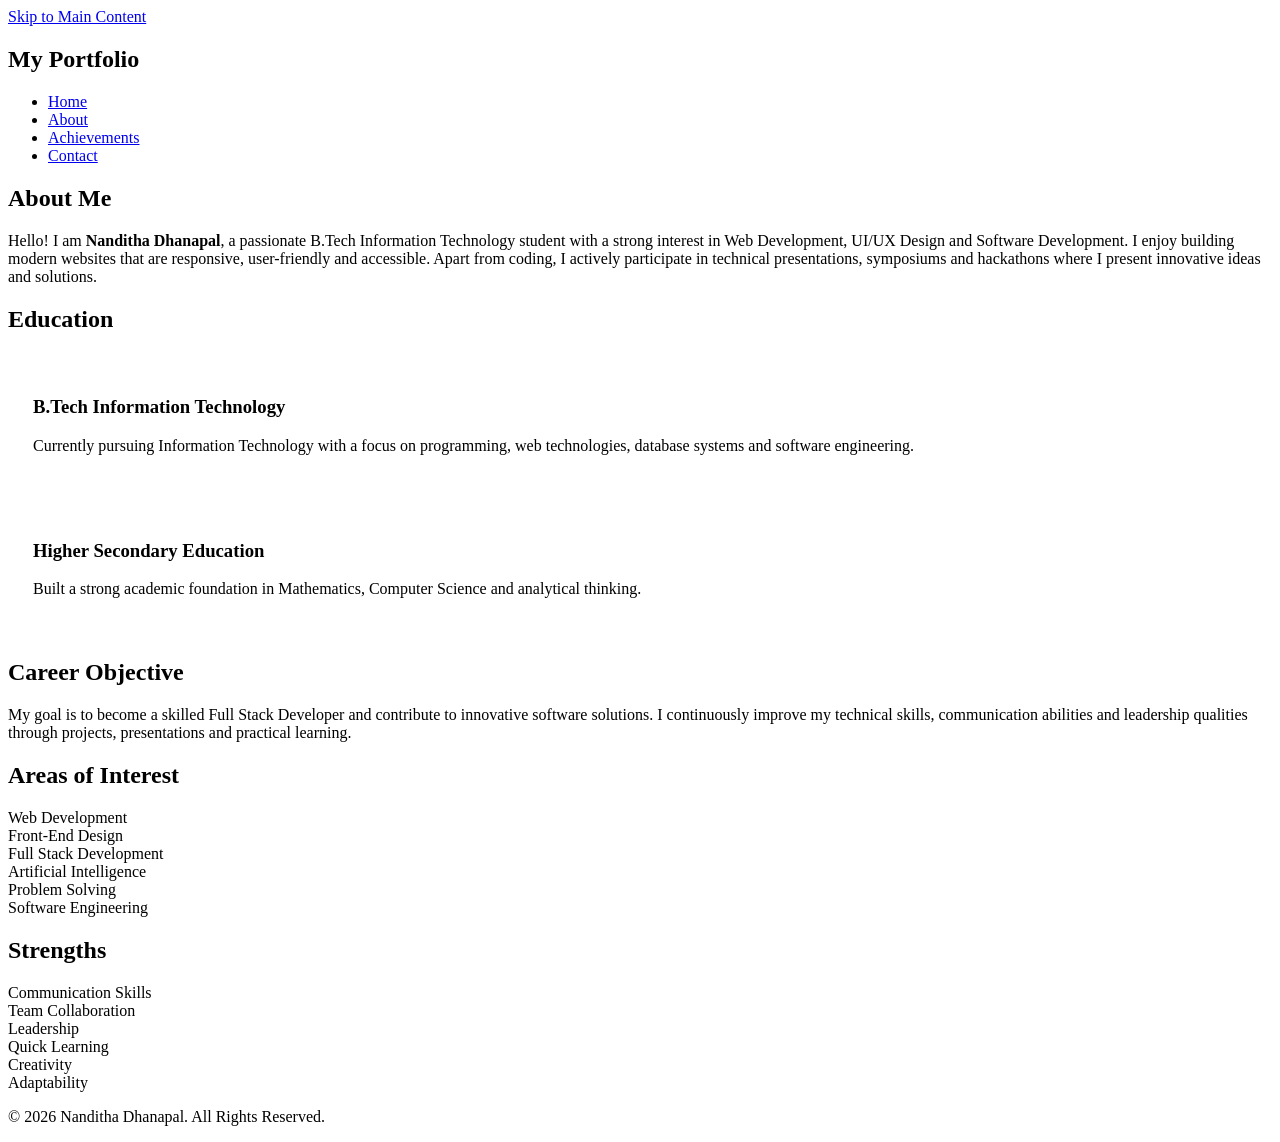
==== about.html @ 23a13193 "Add files via upload" ====
<!DOCTYPE html>

<html lang="en">

<head>

<meta charset="UTF-8">

<meta name="viewport"
content="width=device-width, initial-scale=1.0">

<meta name="description"
content="About Nanditha Dhanapal - B.Tech Information Technology Student, Web Developer and Technical Presenter">

<meta name="keywords"
content="About Me, Portfolio, IT Student, Web Developer, Accessibility">

<meta name="author"
content="Nanditha Dhanapal">

<meta name="robots"
content="index, follow">

<meta property="og:title"
content="About | Nanditha Dhanapal">

<meta property="og:description"
content="Learn more about Nanditha Dhanapal, B.Tech IT Student, Web Developer and Technical Presenter">

<meta property="og:type"
content="website">

<title>About | Nanditha Dhanapal</title>

<link rel="stylesheet"
href="css/style.css">

<link rel="preconnect"
href="https://fonts.googleapis.com">

<link rel="preconnect"
href="https://fonts.gstatic.com"
crossorigin>

<link href="https://fonts.googleapis.com/css2?family=Poppins:wght@300;400;500;600;700;800&display=swap"
rel="stylesheet">

</head>

<body>

<a href="#main-content"
class="skip-link">

Skip to Main Content

</a>

<header role="banner">

<nav aria-label="Primary Navigation">

<h1 class="logo">
My Portfolio
</h1>

<ul class="nav-links">

<li>
<a href="index.html">
Home
</a>
</li>

<li>
<a href="about.html"
aria-current="page">
About
</a>
</li>

<li>
<a href="achievements.html">
Achievements
</a>
</li>

<li>
<a href="contact.html">
Contact
</a>
</li>

</ul>

</nav>

</header>

<main
id="main-content"
aria-label="Main Content">

<!-- ABOUT -->

<section
aria-labelledby="about-title">

<h2 id="about-title">

About Me

</h2>

<article class="glass-card">

<p>

Hello! I am
<strong>Nanditha Dhanapal</strong>,

a passionate B.Tech Information Technology student
with a strong interest in Web Development,
UI/UX Design and Software Development.

I enjoy building modern websites that are
responsive, user-friendly and accessible.

Apart from coding, I actively participate in
technical presentations, symposiums and hackathons
where I present innovative ideas and solutions.

</p>

</article>

</section>

<!-- EDUCATION -->

<section
aria-labelledby="education-title">

<h2 id="education-title">

Education

</h2>

<div class="gallery-grid">

<article class="gallery-card">

<div style="padding:25px;">

<h3>

B.Tech Information Technology

</h3>

<p>

Currently pursuing Information Technology with
a focus on programming, web technologies,
database systems and software engineering.

</p>

</div>

</article>

<article class="gallery-card">

<div style="padding:25px;">

<h3>

Higher Secondary Education

</h3>

<p>

Built a strong academic foundation in Mathematics,
Computer Science and analytical thinking.

</p>

</div>

</article>

</div>

</section>

<!-- CAREER OBJECTIVE -->

<section
aria-labelledby="career-title">

<h2 id="career-title">

Career Objective

</h2>

<article class="glass-card">

<p>

My goal is to become a skilled Full Stack Developer
and contribute to innovative software solutions.

I continuously improve my technical skills,
communication abilities and leadership qualities
through projects, presentations and practical learning.

</p>

</article>

</section>

<!-- INTERESTS -->

<section
aria-labelledby="interest-title">

<h2 id="interest-title">

Areas of Interest

</h2>

<div class="skills-grid">

<div class="skill-card">
Web Development
</div>

<div class="skill-card">
Front-End Design
</div>

<div class="skill-card">
Full Stack Development
</div>

<div class="skill-card">
Artificial Intelligence
</div>

<div class="skill-card">
Problem Solving
</div>

<div class="skill-card">
Software Engineering
</div>

</div>

</section>

<!-- STRENGTHS -->

<section
aria-labelledby="strength-title">

<h2 id="strength-title">

Strengths

</h2>

<div class="skills-grid">

<div class="skill-card">
Communication Skills
</div>

<div class="skill-card">
Team Collaboration
</div>

<div class="skill-card">
Leadership
</div>

<div class="skill-card">
Quick Learning
</div>

<div class="skill-card">
Creativity
</div>

<div class="skill-card">
Adaptability
</div>

</div>

</section>

</main>

<footer role="contentinfo">

<p>

© 2026 Nanditha Dhanapal.
All Rights Reserved.

</p>

</footer>

</body>

</html>
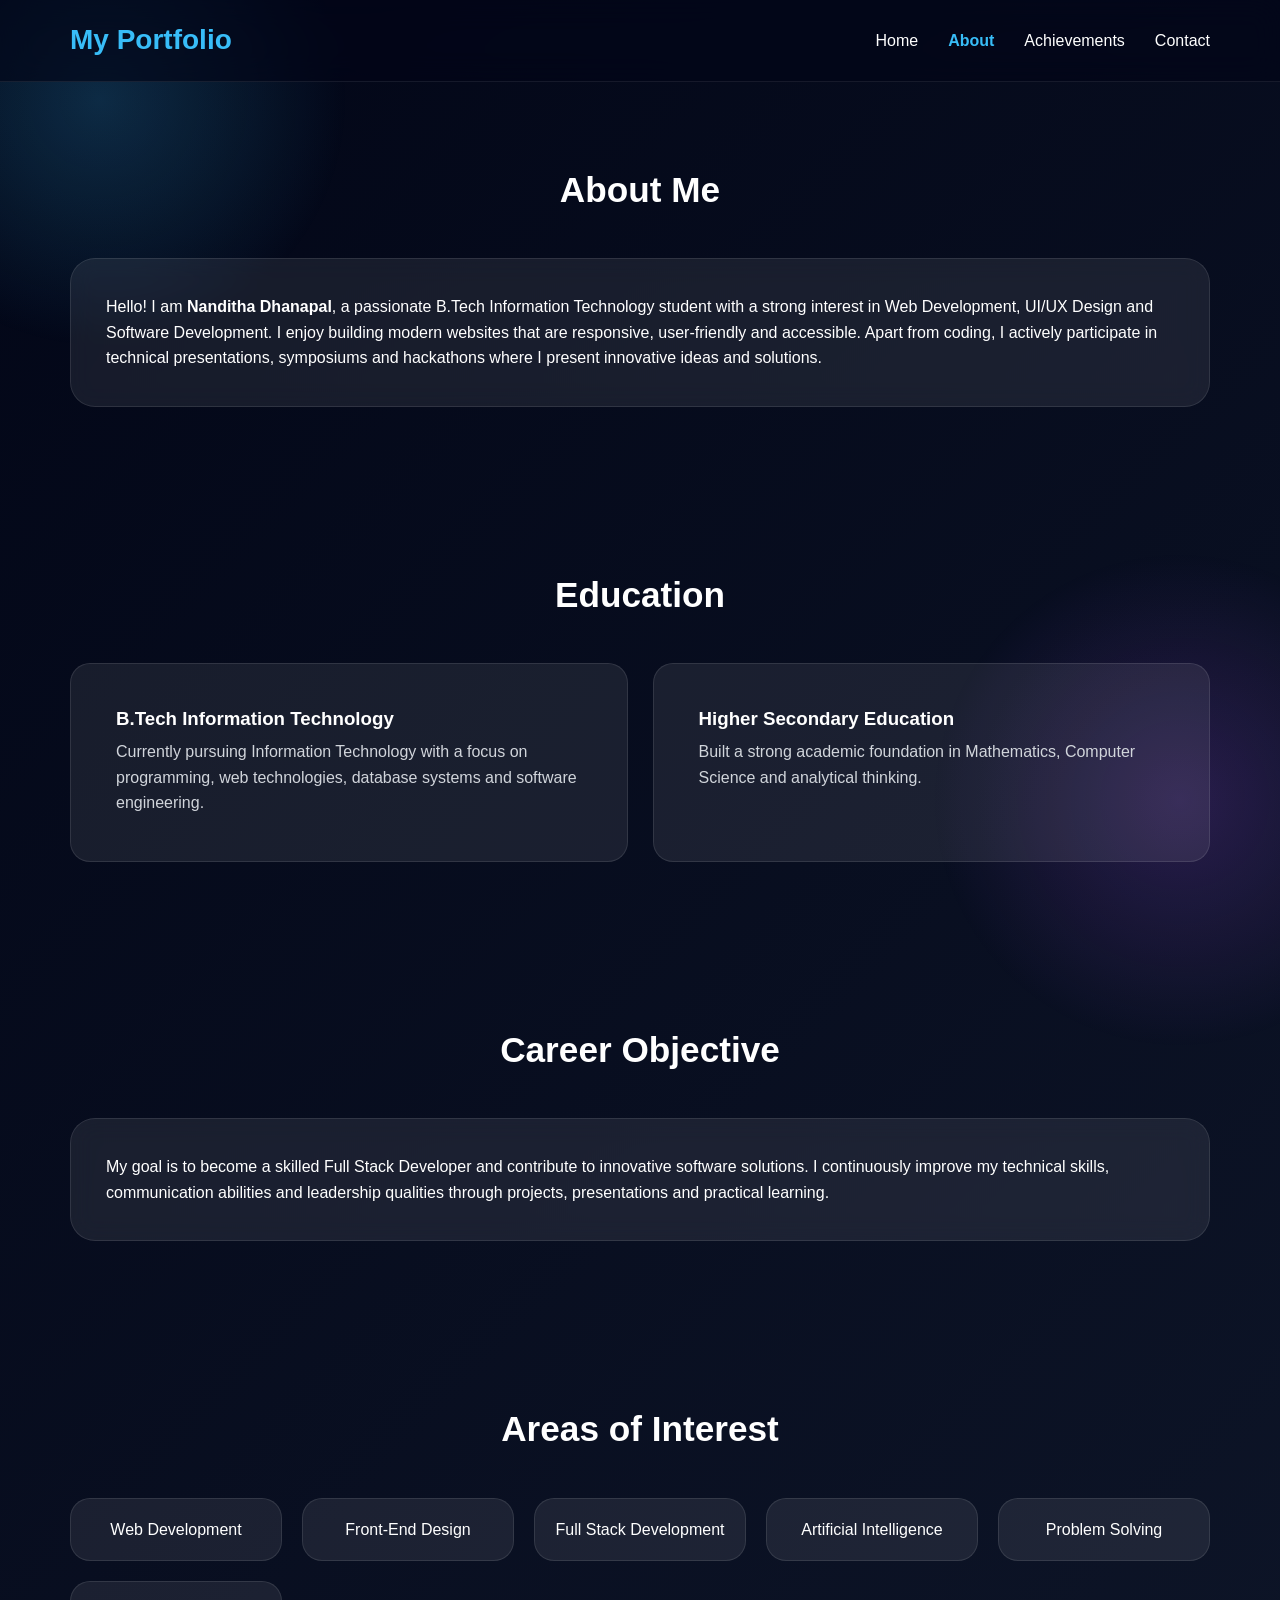
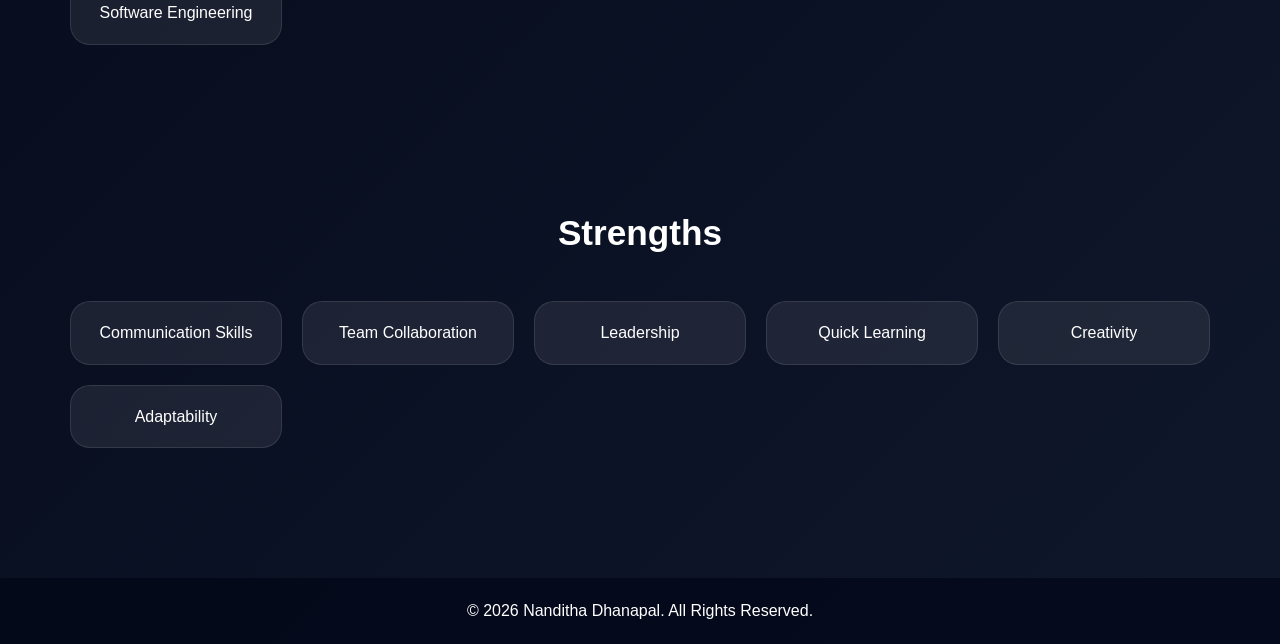
==== commit 69c54a2c: "about.html" ====
--- a/about.html
+++ b/about.html
@@ -33,7 +33,7 @@
 <title>About | Nanditha Dhanapal</title>
 
 <link rel="stylesheet"
-href="css/style.css">
+href="style.css">
 
 <link rel="preconnect"
 href="https://fonts.googleapis.com">
@@ -321,4 +321,4 @@
 
 </body>
 
-</html>+</html>
--- a/style.css
+++ b/style.css
@@ -0,0 +1,795 @@
+@import url('https://fonts.googleapis.com/css2?family=Poppins:wght@300;400;500;600;700;800&display=swap');
+
+/* ==========================
+RESET
+========================== */
+
+*{
+margin:0;
+padding:0;
+box-sizing:border-box;
+scroll-behavior:smooth;
+}
+
+html{
+scroll-padding-top:80px;
+}
+
+body{
+font-family:'Poppins',sans-serif;
+color:#ffffff;
+overflow-x:hidden;
+line-height:1.6;
+
+/* Premium Background */
+
+background:
+linear-gradient(
+135deg,
+#020617 0%,
+#0f172a 25%,
+#1e1b4b 50%,
+#312e81 75%,
+#020617 100%
+);
+
+background-size:400% 400%;
+
+animation:bgMove 15s ease infinite;
+}
+
+/* Animated Background */
+
+@keyframes bgMove{
+
+0%{
+background-position:0% 50%;
+}
+
+50%{
+background-position:100% 50%;
+}
+
+100%{
+background-position:0% 50%;
+}
+
+}
+
+/* Floating Glow Effects */
+
+body::before{
+
+content:"";
+
+position:fixed;
+
+width:500px;
+height:500px;
+
+top:-150px;
+left:-150px;
+
+background:
+radial-gradient(
+circle,
+rgba(56,189,248,.20),
+transparent 70%
+);
+
+z-index:-1;
+
+}
+
+body::after{
+
+content:"";
+
+position:fixed;
+
+width:500px;
+height:500px;
+
+bottom:-150px;
+right:-150px;
+
+background:
+radial-gradient(
+circle,
+rgba(168,85,247,.20),
+transparent 70%
+);
+
+z-index:-1;
+
+}
+
+/* ==========================
+SKIP LINK
+========================== */
+
+.skip-link{
+
+position:absolute;
+left:-9999px;
+
+}
+
+.skip-link:focus{
+
+left:20px;
+top:20px;
+
+padding:12px 20px;
+
+background:white;
+color:black;
+
+border-radius:10px;
+
+z-index:9999;
+
+}
+
+/* ==========================
+NAVBAR
+========================== */
+
+header{
+
+position:sticky;
+top:0;
+z-index:1000;
+
+backdrop-filter:blur(15px);
+
+background:
+rgba(2,6,23,.65);
+
+border-bottom:
+1px solid rgba(255,255,255,.08);
+
+}
+
+nav{
+
+max-width:1200px;
+
+margin:auto;
+
+padding:18px 30px;
+
+display:flex;
+
+justify-content:space-between;
+
+align-items:center;
+
+}
+
+.logo{
+
+font-size:28px;
+
+font-weight:800;
+
+color:#38bdf8;
+
+}
+
+.nav-links{
+
+list-style:none;
+
+display:flex;
+
+gap:30px;
+
+}
+
+.nav-links a{
+
+text-decoration:none;
+
+color:white;
+
+font-weight:500;
+
+transition:.3s;
+
+position:relative;
+
+}
+
+.nav-links a::after{
+
+content:"";
+
+position:absolute;
+
+left:0;
+bottom:-5px;
+
+width:0;
+height:2px;
+
+background:#38bdf8;
+
+transition:.3s;
+
+}
+
+.nav-links a:hover::after{
+
+width:100%;
+
+}
+
+.nav-links a:hover{
+
+color:#38bdf8;
+
+}
+
+.nav-links a[aria-current="page"]{
+
+color:#38bdf8;
+
+font-weight:700;
+
+}
+
+/* ==========================
+HERO SECTION
+========================== */
+
+.hero{
+
+max-width:1200px;
+
+margin:auto;
+
+min-height:85vh;
+
+display:grid;
+
+grid-template-columns:
+1fr 1fr;
+
+align-items:center;
+
+gap:60px;
+
+padding:50px 30px;
+
+}
+
+.welcome{
+
+color:#38bdf8;
+
+font-size:18px;
+
+margin-bottom:10px;
+
+}
+
+.hero-content h2{
+
+font-size:3.2rem;
+
+line-height:1.2;
+
+margin-bottom:10px;
+
+}
+
+.hero-content span{
+
+color:#38bdf8;
+
+}
+
+.hero-content h3{
+
+font-size:1.2rem;
+
+font-weight:500;
+
+color:#cbd5e1;
+
+margin-bottom:20px;
+
+}
+
+.hero-description{
+
+max-width:550px;
+
+color:#d1d5db;
+
+font-size:1rem;
+
+line-height:1.9;
+
+margin-bottom:25px;
+
+}
+
+/* ==========================
+BUTTONS
+========================== */
+
+.hero-buttons{
+
+display:flex;
+
+gap:15px;
+
+flex-wrap:wrap;
+
+}
+
+.primary-btn{
+
+display:inline-block;
+
+padding:12px 25px;
+
+border-radius:50px;
+
+text-decoration:none;
+
+font-weight:600;
+
+background:
+linear-gradient(
+45deg,
+#38bdf8,
+#8b5cf6
+);
+
+color:white;
+
+transition:.3s;
+
+}
+
+.primary-btn:hover{
+
+transform:translateY(-4px);
+
+}
+
+.secondary-btn{
+
+display:inline-block;
+
+padding:12px 25px;
+
+border-radius:50px;
+
+border:2px solid #38bdf8;
+
+text-decoration:none;
+
+font-weight:600;
+
+color:white;
+
+transition:.3s;
+
+}
+
+.secondary-btn:hover{
+
+background:#38bdf8;
+
+color:black;
+
+}
+
+/* ==========================
+PROFILE IMAGE
+========================== */
+
+.hero-image{
+
+width:300px;
+height:380px;
+
+margin:auto;
+
+border-radius:50%;
+
+padding:6px;
+
+background:
+linear-gradient(
+45deg,
+#38bdf8,
+#8b5cf6
+);
+
+box-shadow:
+0 0 30px rgba(56,189,248,.4);
+
+}
+
+.hero-image img{
+
+width:100%;
+height:100%;
+
+border-radius:50%;
+
+object-fit:cover;
+
+}
+
+/* ==========================
+SECTION
+========================== */
+
+section{
+
+max-width:1200px;
+
+margin:auto;
+
+padding:80px 30px;
+
+}
+
+section h2{
+
+font-size:2.2rem;
+
+text-align:center;
+
+margin-bottom:40px;
+
+}
+
+/* ==========================
+GLASS CARD
+========================== */
+
+.glass-card{
+
+background:
+rgba(255,255,255,.08);
+
+border:
+1px solid rgba(255,255,255,.10);
+
+backdrop-filter:blur(12px);
+
+padding:35px;
+
+border-radius:25px;
+
+}
+
+/* ==========================
+SKILLS
+========================== */
+
+.skills-grid{
+
+display:grid;
+
+grid-template-columns:
+repeat(auto-fit,minmax(180px,1fr));
+
+gap:20px;
+
+}
+
+.skill-card{
+
+text-align:center;
+
+padding:18px;
+
+border-radius:20px;
+
+background:
+rgba(255,255,255,.08);
+
+border:
+1px solid rgba(255,255,255,.10);
+
+transition:.3s;
+
+}
+
+.skill-card:hover{
+
+transform:translateY(-8px);
+
+}
+
+.skill-card h3{
+
+margin-bottom:10px;
+
+}
+
+/* ==========================
+ACHIEVEMENT
+========================== */
+
+.achievement-card{
+
+display:grid;
+
+grid-template-columns:
+1fr 1fr;
+
+gap:30px;
+
+align-items:center;
+
+background:
+rgba(255,255,255,.08);
+
+padding:25px;
+
+border-radius:25px;
+
+border:
+1px solid rgba(255,255,255,.10);
+
+}
+
+.achievement-card img{
+
+width:100%;
+
+max-width:350px;
+
+margin:auto;
+
+border-radius:20px;
+
+display:block;
+
+}
+
+/* ==========================
+GALLERY
+========================== */
+
+.gallery-grid{
+
+display:grid;
+
+grid-template-columns:
+repeat(auto-fit,minmax(300px,1fr));
+
+gap:25px;
+
+}
+
+.gallery-card{
+
+background:
+rgba(255,255,255,.08);
+
+border-radius:20px;
+
+overflow:hidden;
+
+border:
+1px solid rgba(255,255,255,.10);
+
+transition:.3s;
+
+}
+
+.gallery-card:hover{
+
+transform:translateY(-10px);
+
+}
+
+.gallery-card img{
+
+width:100%;
+
+height:240px;
+
+object-fit:cover;
+
+display:block;
+
+}
+
+.gallery-card h3{
+
+padding:15px 20px 5px;
+
+}
+
+.gallery-card p{
+
+padding:0 20px 20px;
+
+color:#d1d5db;
+
+}
+
+/* ==========================
+RESUME
+========================== */
+
+.resume-box{
+
+text-align:center;
+
+background:
+rgba(255,255,255,.08);
+
+padding:40px;
+
+border-radius:25px;
+
+border:
+1px solid rgba(255,255,255,.10);
+
+}
+
+/* ==========================
+CONTACT FORM
+========================== */
+
+.contact-form{
+
+display:flex;
+
+flex-direction:column;
+
+gap:15px;
+
+}
+
+.contact-form label{
+
+font-weight:500;
+
+}
+
+.contact-form input,
+.contact-form textarea{
+
+width:100%;
+
+padding:14px;
+
+border:none;
+
+border-radius:12px;
+
+background:
+rgba(255,255,255,.08);
+
+color:white;
+
+font-family:'Poppins',sans-serif;
+
+}
+
+.contact-form input:focus,
+.contact-form textarea:focus{
+
+outline:2px solid #38bdf8;
+
+}
+
+.contact-form button{
+
+border:none;
+
+cursor:pointer;
+
+}
+
+/* ==========================
+FOOTER
+========================== */
+
+footer{
+
+margin-top:50px;
+
+padding:20px;
+
+text-align:center;
+
+background:
+rgba(2,6,23,.70);
+
+}
+.skill-card a{
+color:greenyellow;
+text-decoration:none;
+font-weight:500;
+}
+
+.skill-card a:hover{
+color:#38bdf8;
+}
+
+
+/* ==========================
+ACCESSIBILITY
+========================== */
+
+a:focus-visible,
+button:focus-visible,
+input:focus-visible,
+textarea:focus-visible{
+
+outline:3px solid #38bdf8;
+outline-offset:3px;
+
+}
+
+/* ==========================
+MOBILE
+========================== */
+
+
+@media(max-width:768px){
+
+.hero{
+
+grid-template-columns:1fr;
+
+text-align:center;
+
+}
+
+.hero-content h2{
+
+font-size:2.5rem;
+
+}
+
+.hero-image{
+
+width:240px;
+height:240px;
+
+}
+
+.achievement-card{
+
+grid-template-columns:1fr;
+
+}
+
+nav{
+
+flex-direction:column;
+
+gap:15px;
+
+}
+
+.nav-links{
+
+flex-wrap:wrap;
+
+justify-content:center;
+
+}
+
+section h2{
+
+font-size:1.8rem;
+
+}
+
+}
